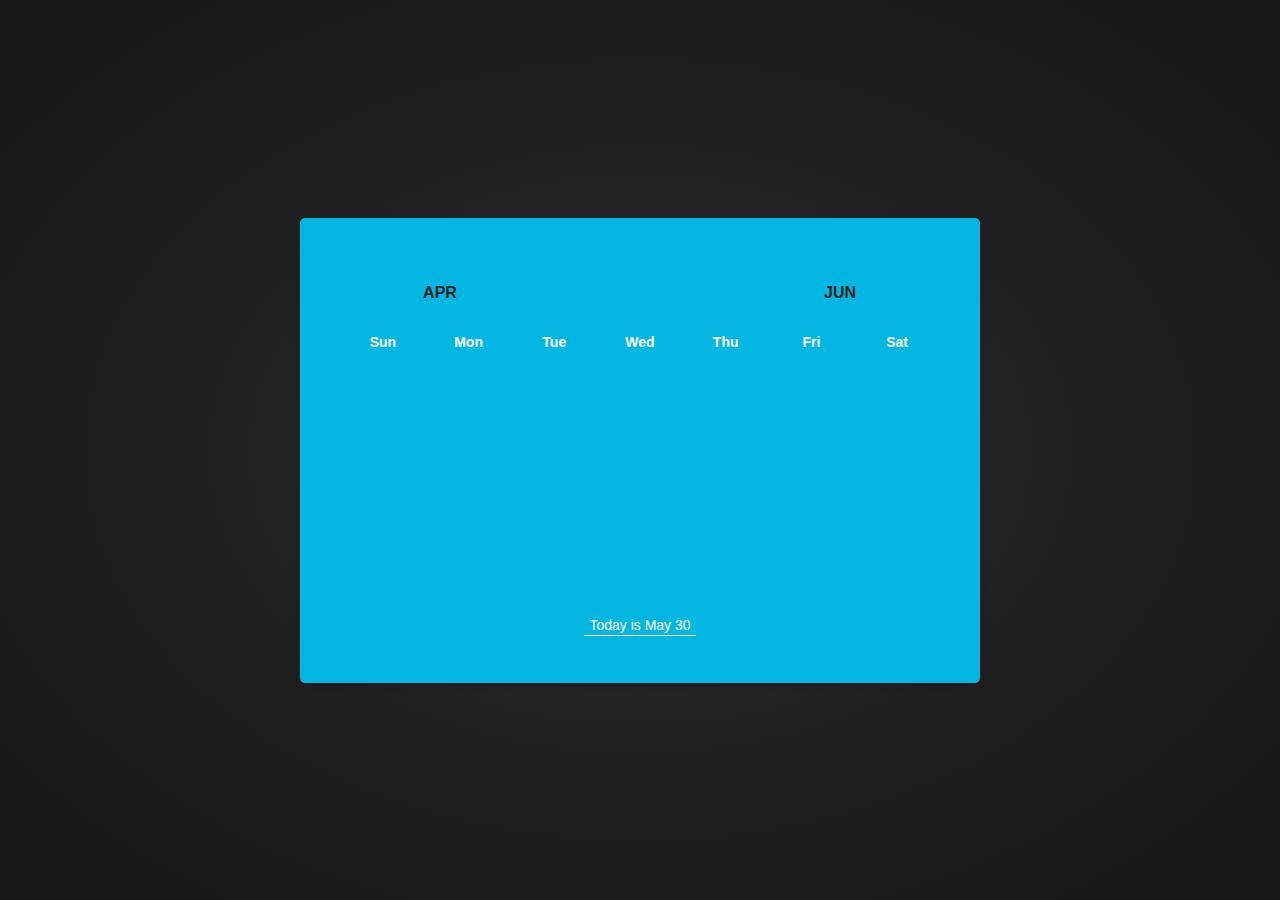
==== index.htm @ 045cc85c "Create index.htm" ====
<!DOCTYPE html>
<html lang="en" >

<head>
  <meta charset="UTF-8">
  <title>Calendar App</title>
  <meta name="viewport" content="width=device-width, initial-scale=1">

<link rel="stylesheet" type="text/css" href="style.css">


</head>

<body>

  <div class="calendar" id="calendar-app">
  <div class="calendar--day-view" id="day-view">
    <span class="day-view-exit" id="day-view-exit">&times;</span>
    <span class="day-view-date" id="day-view-date">MAY 29 2016</span>
    <div class="day-view-content">
      <div class="day-highlight">
        You <span class="day-events" id="day-events">had no events for today</span>. &nbsp; <span tabindex="0" onkeyup="if(event.keyCode != 13) return; this.click();" class="day-events-link" id="add-event" data-date>Add a new event?</span>
      </div>
      <div class="day-add-event" id="add-day-event-box" data-active="false">
        <div class="row">
          <div class="half">
            <label class="add-event-label">
               Name of event
              <input type="text" class="add-event-edit add-event-edit--long" placeholder="New event" id="input-add-event-name">

            </label>
          </div>
          <div class="qtr">
            <label class="add-event-label">
          Start Time
              <input type="text" class="add-event-edit" placeholder="8:15" id="input-add-event-start-time" data-options="1,2,3,4,5,6,7,8,9,10,11,12" data-format="datetime">
              <input type="text" class="add-event-edit" placeholder="am" id="input-add-event-start-ampm" data-options="a,p,am,pm">
            </label>
          </div>
          <div class="qtr">
            <label class="add-event-label">
          End Time
              <input type="text" class="add-event-edit" placeholder="9" id="input-add-event-end-time" data-options="1,2,3,4,5,6,7,8,9,10,11,12" data-format="datetime">
              <input type="text" class="add-event-edit" placeholder="am" id="input-add-event-end-ampm" data-options="a,p,am,pm">
            </label>
          </div>
          <div class="half">
            <a onkeyup="if(event.keyCode != 13) return; this.click();" tabindex="0" id="add-event-save" class="event-btn--save event-btn">save</a>
            <a tabindex="0" id="add-event-cancel" class="event-btn--cancel event-btn">cancel</a>
          </div>
        </div>

      </div>
      <div id="day-events-list" class="day-events-list">

      </div>
      <div class="day-inspiration-quote" id="inspirational-quote">
        Every child is an artist.  The problem is how to remain an artist once he grows up. �밣ablo Picasso
      </div>
    </div>
  </div>
  <div class="calendar--view" id="calendar-view">
    <div class="cview__month">
      <span class="cview__month-last" id="calendar-month-last">Apr</span>
      <span class="cview__month-current" id="calendar-month">May</span>
      <span class="cview__month-next" id="calendar-month-next">Jun</span>
    </div>
    <div class="cview__header">Sun</div>
    <div class="cview__header">Mon</div>
    <div class="cview__header">Tue</div>
    <div class="cview__header">Wed</div>
    <div class="cview__header">Thu</div>
    <div class="cview__header">Fri</div>
    <div class="cview__header">Sat</div>
    <div class="calendar--view" id="dates">
    </div>
  </div>
  <div class="footer">
    <span><span id="footer-date" class="footer__link">Today is May 30</span></span>
  </div>
</div>



    <script  src=" C:\Users\Phong Huynh (Admin)\Documents\Web Development\calendar\script.js "></script>




</body>

</html>
---- style.css ----
body{
  margin: 0;
  padding: 0;
  font-family: 'HelveticaNeue-Light', Helvetica Neue, Helvetica;
  display: flex;
  align-items:center;
  height: 100%;
  height: 100vh;
  min-height: 500px;
  background: rgba(76,76,76,1);
background: -moz-radial-gradient(center, ellipse cover, rgba(76,76,76,1) 0%, rgba(43,43,43,1) 0%, rgba(23,23,23,1) 91%, rgba(23,23,23,1) 100%);
background: -webkit-gradient(radial, center center, 0px, center center, 100%, color-stop(0%, rgba(76,76,76,1)), color-stop(0%, rgba(43,43,43,1)), color-stop(91%, rgba(23,23,23,1)), color-stop(100%, rgba(23,23,23,1)));
background: -webkit-radial-gradient(center, ellipse cover, rgba(76,76,76,1) 0%, rgba(43,43,43,1) 0%, rgba(23,23,23,1) 91%, rgba(23,23,23,1) 100%);
background: -o-radial-gradient(center, ellipse cover, rgba(76,76,76,1) 0%, rgba(43,43,43,1) 0%, rgba(23,23,23,1) 91%, rgba(23,23,23,1) 100%);
background: -ms-radial-gradient(center, ellipse cover, rgba(76,76,76,1) 0%, rgba(43,43,43,1) 0%, rgba(23,23,23,1) 91%, rgba(23,23,23,1) 100%);
background: radial-gradient(ellipse at center, rgba(76,76,76,1) 0%, rgba(43,43,43,1) 0%, rgba(23,23,23,1) 91%, rgba(23,23,23,1) 100%);
}
.calendar{
  color: #fff;
  margin: 10px auto;
  background: #04b6e2;
  padding: 60px 40px 80px 40px;
  width: 95%;
  max-width: 600px;
  height: 325px;
  border-radius: 5px;
  box-shadow: 0px 2px 6px rgba(2,2,2,0.2);
  position: relative;
}
.calendar__title{
  text-align: center;
}
.calendar--day-view{
  position: absolute;
  border-radius: 3px;
  top: -2.5%;
  left: -2.5%;
  width: 100%;
  height: 100%;
  background: rgba(255,255,255,1);
 box-shadow: 3px 12px 5px rgba(2,2,2,0.16);
  z-index: 2;
  overflow: hidden;
  transform: scale(0.9) translate(30px,30px);
  opacity: 0;
  visibility: hidden;
/*   border-radius: 5px; */
  display: none;
  align-items: flex-start;
  flex-wrap: wrap;
}
.day-view-content{
  color: #222;
  width: 100%;
  padding-top: 55px;
}
.day-highlight, .day-add-event{
  padding: 8px 10px;
  margin: 12px 15px;
  border-radius: 4px;
  background: #e7e8e8;
  color: #222;
  font-size: 14px;
  font-weight: 600;
  font-family: "Avenir", sans-serif;
}
.row{
  width: 100%;
  display: flex;
  flex-wrap: wrap;
  align-items: center;
}
.row .qtr{
  width: 40%;
}
.row .half{
  width: 100%;
}
@media (min-width: 800px){
  .row{
    flex-wrap: nowrap;
  }
  .row .half{
    width: 35%;
  }
  .row .qtr{
    width: 25%;
  }
}

.day-add-event{
  background: #04b6e2;
  color: #fff;
  padding: 16px;
  display: none;
  transform: translateY(-15px);
  opacity: 0;
}
.day-add-event[data-active="true"]{
  display: block;
  animation: popIn 250ms 1 forwards;
}
.add-event-label{
  padding: 10px 0;
  font-size: 18px;
  font-family: 'Avenir', sans-serif;
  color: #fff;
  font-weight: 400;
  font-size: 12px;
  color: rgba(255,255,255,0.8);
}
.add-event-edit{
  display: block;
  margin: 4px 0;
  max-width: 70%;
  border-bottom: 2px solid #fff;
  font-size: 18px;
  font-weight: 800;
  color: #fff;
}
.add-event-edit--long{
  max-width: 90%;
}

input.add-event-edit{
  border: none;
  border-bottom: 2px solid #fff;
  background: transparent;
  outline: none;
  font: inherit;
  color: #fff;
  font-size: 18px;
  font-weight: 800;
}
.add-event-edit--error, input.add-event-edit--error{
  border-color: #ff5151;
  animation: shake 300ms 1 forwards;
}
@keyframes shake {
  20%, 60%{
    transform: translateX(4px);
  }
  40%, 80%{
    transform: translateX(-4px);
  }
}
input.add-event-edit::-webkit-input-placeholder {
   color: #fff;
}

input.add-event-edit:-moz-placeholder { /* Firefox 18- */
   color: #fff;  
}

input.add-event-edit::-moz-placeholder {  /* Firefox 19+ */
   color: #fff;  
}

input.add-event-edit:-ms-input-placeholder {  
   color: #fff;  
}
.event-btn{
  padding: 3px 8px;
  border: 3px solid #fff;
  color: #fff;
  cursor: pointer;
  display: inline-block;
  width: 65px;
  margin: 5px 0;
  text-align: center;
}

.event-btn--save{
  border-color: #fff;
   background: #74c500;
  color: #fff;
  border-color: transparent;
}
.event-btn--save:hover{
  box-shadow: 0px 2px 4px rgba(2,2,2,0.2);
}
.event-btn--cancel{
  background: #ff5151;
  color: #fff;
  border-color: transparent;
}
.event-btn--cancel:hover{
  box-shadow: 0px 2px 4px rgba(2,2,2,0.2);
}
/* .add-event-btn:hover, .add.event-btn:focus{
  background: #00258e;
  box-shadow: 0px -1px 2px rgba(3,2,2,0.2);
} */
.day-highlight .day-events-link{
  border-bottom: 2px solid #222;
  padding: 0;
  cursor: pointer;
}
#add-event{
  color: #04b6e2;
  border-color: #04b6e2;
}
.day-view-exit{
  position: absolute;
  top: 24px;
  line-height: 1em;
  left: 22px;
  font-size: 22px;
  color: #252525;
  font-family: 'Avenir', sans-serif;
  font-weight: 800;
  cursor: pointer;
  opacity: 0;
  animation: popIn 200ms 1 forwards;
  text-transform: uppercase;
}
.day-view-date{
  position: absolute;
  top: 19px;
  right: 22px;
  text-align: right;
  font-size: 22px;
  font-family: 'Avenir', sans-serif;
  font-weight: 800;
  color: #393939;
  border-bottom: 2px solid #222;
  cursor: pointer;
}
.day-inspiration-quote{
  position: absolute;
/*   top: 90px; */
  margin-top: -40px;
  left: 10%;
  width: 80%;
  height: calc(100% - 110px);
  display: flex;
  flex-wrap: nowrap;
  align-items: center;
  font-size: 32px;
  font-weight: 800;
  letter-spacing: -1px;
  color: #ddd;
  line-height: 1.1em;
  font-family: 'Avenir', sans-serif;
  z-index: -1;
}
.day-event-list-ul{
  list-style: none;
  margin: auto;
  width: 95%;
  padding: 0;
  max-height: 300px;
  overflow: auto;
}
.day-event-list-ul li {
  padding: 10px;
  margin: 10px 0;
/*   background: #04b6e2; */
/*   box-shadow: 0px 1px 1px  rgba(2,2,2,0.5); */
  position: relative;
}
.event-dates small{
  font-size: 0.65em;
  color: #444;
}
.event-dates{
  font-weight: 800;
  font-family: 'Avenir', sans-serif;
  color: #04b6e2;
  font-size: 18px;
  text-transform: lowercase;
/*   position: relative; */
}
.event-delete{
  position: absolute;
  right: 10px;
  top: 0px;
  font-size: 12px;
  color: #f25656;
  cursor: pointer;
}
.event-name{
  font-size: 19px;
  font-family: 'Avenir', sans-serif;
  color: #222;
  padding:10px;
  background: #f7f7f7;
  margin: 2px 0;
  display: block;
  text-transform: initial;
}
.calendar--day-view-active{
  animation: popIn 200ms 1 forwards;
  visibility: visible;
  display: flex;
  transition: visibility 0ms;

}
.calendar--view{
  display: flex;
  flex-wrap: wrap;
  align-content: center;
  justify-content: flex-start;
  width: 100%;
}
.cview__month{
  width: 100%;
  text-align: center;
  font-weight: 800;
  font-size: 22px;
  font-family: 'Avenir', sans-serif;
  padding-bottom: 20px;
  color: #222;
  text-transform: uppercase;
  display: flex;
  flex-wrap: nowrap;
  align-items: baseline;
  justify-content: space-around;
}
.cview__month-last,.cview__month-next,.cview__month-current{
  width: 33.33333%;
  text-align: center;
  font-size: 16px;
  cursor: pointer;
  color: #222;
}
.cview__month-last:hover,.cview__month-next:hover{
  color: #fff;
}

.cview__month-current{
  font-size: 22px;
  cursor: default;
  animation: popIn 200ms 1 forwards;
  transform: translateY(20px);
  opacity: 0;
  position: relative;
}
.cview__month-reset{
  animation: none;
}
.cview__month-activate{
  animation: popIn 100ms 1 forwards;
}
.cview--spacer, .cview__header, .cview--date{
  width: 14.28571428571429%;
  max-width: 14.28571428571429%;
  padding: 10px;
  box-sizing: border-box;
  position: relative;
  text-align: center;
  overflow: hidden;
  text-overflow: clip;
  font-size: 14px;
  font-weight: 900;
}
.cview--date{
  font-size: 16px;
  font-weight: 400;
  cursor: pointer;
}
.has-events::after{
  border-radius:100%;
  animation: popIn 200ms 1 forwards;
  background: rgba(255,255,255,0.95);
  transform: scale(0);
  content: '';
  display: block;
  position: absolute;
  width: 8px;
  height: 8px;
  top: 8px;
  left: 12px;
  
}
.cview--date:hover::before{
  background: rgba(255,255,255,0.2);
}
.cview--date.today{
  color: #111;  
}
.cview--date.today::before{
  animation: popIn 200ms 1 forwards;
  background: rgba(255,255,255,0.2);
  transform: scale(0);
}
@keyframes popIn{

  100%{
    transform: scale(1);
    opacity: 1;
  }
}
.cview--date::before{
  width: 100%;
  height: 100%;
  position: absolute;
  top: 0;
  left: 0;
  content: '';
  transform: scale(0.8);
  z-index: 0;
}
.footer{
  width: 100%;
  bottom: 50px;
  left: 0;
  position: absolute;
  font-size: 14px;
  text-align: center;
}
.footer__link{
  cursor: pointer;
  padding: 2px 5px;
  border-bottom: 1px solid #fff;
}
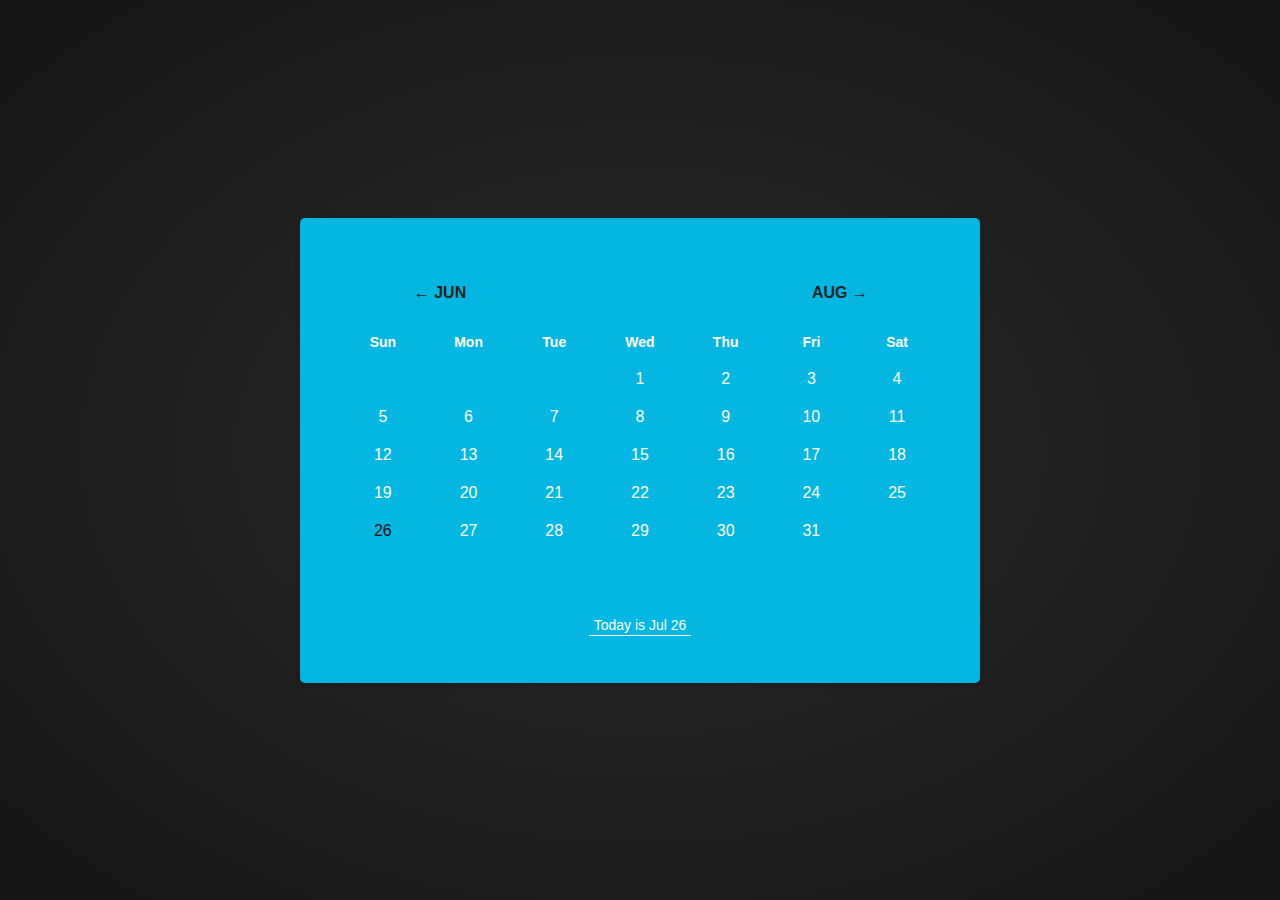
==== commit a8420615: "Update index.htm" ====
--- a/index.htm
+++ b/index.htm
@@ -82,7 +82,7 @@
 
 
 
-    <script  src=" C:\Users\Phong Huynh (Admin)\Documents\Web Development\calendar\script.js "></script>
+  <script src="script.js" type="text/javascript"></script>
 
 
 
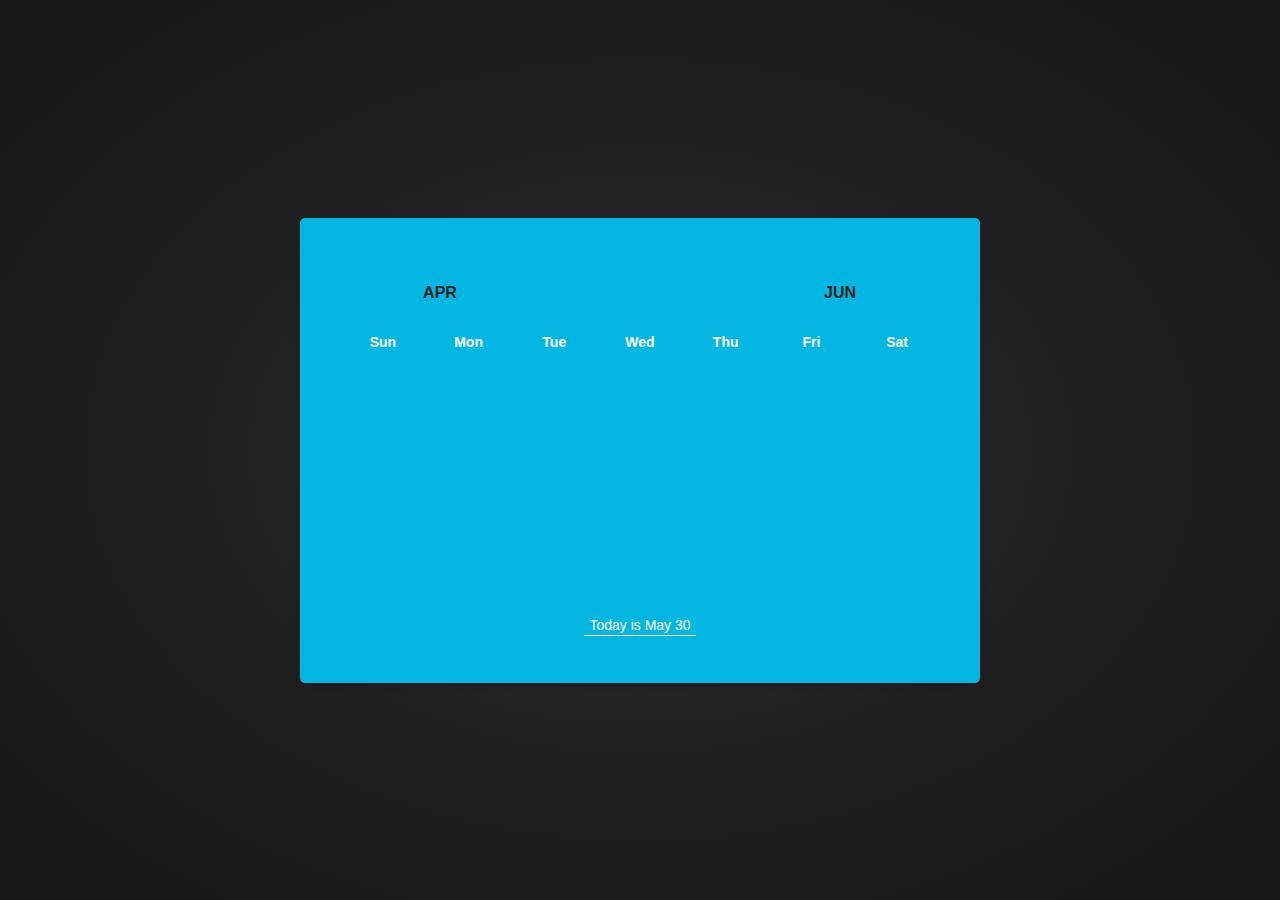
==== commit 27f43724: "Update index.htm" ====
--- a/index.htm
+++ b/index.htm
@@ -82,7 +82,7 @@
 
 
 
-  <script src="script.js" type="text/javascript"></script>
+<script src="https://github.com/phong5683/calender/blob/master/script.js" type="text/javascript"></script>
 
 
 
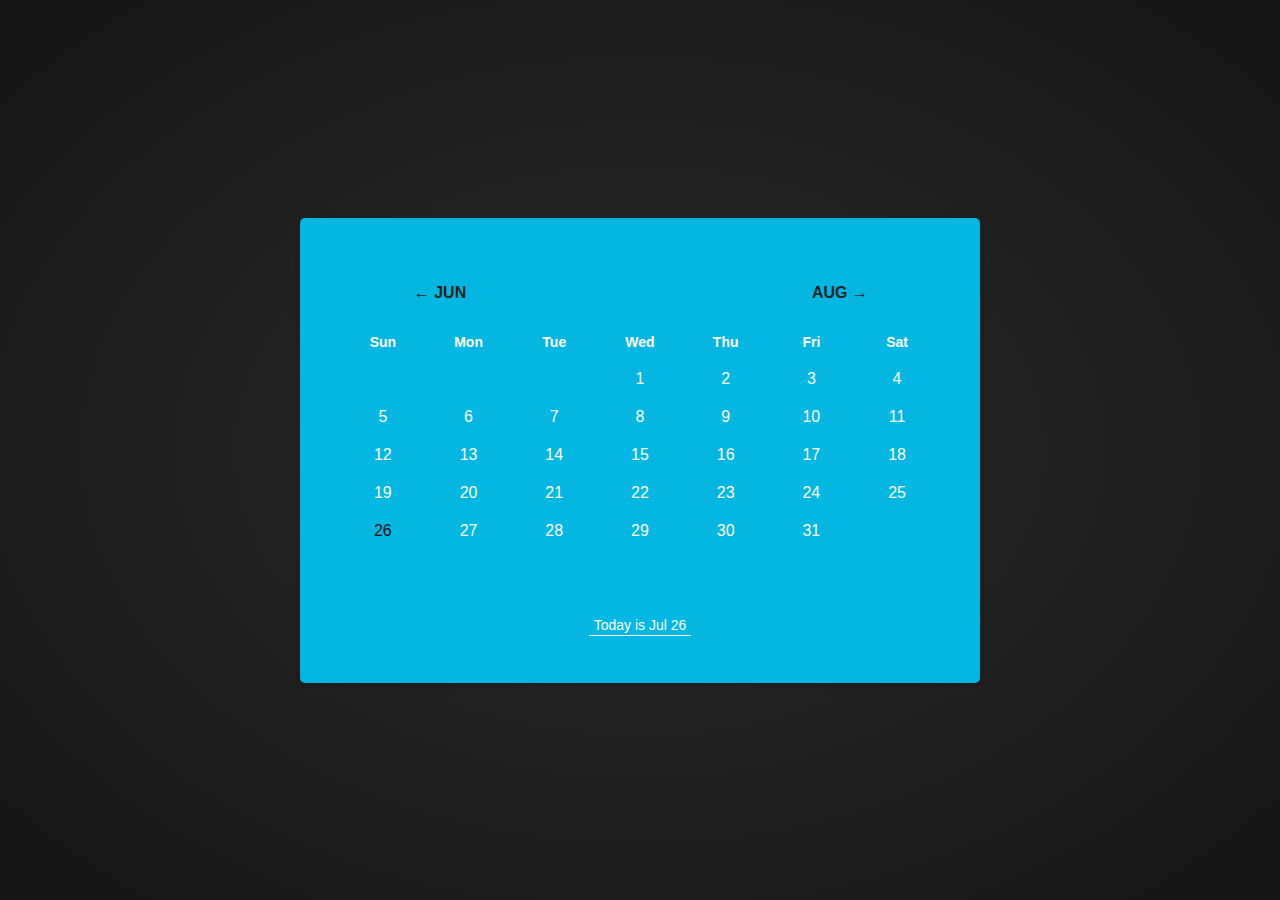
==== commit 13831a70: "Update index.htm" ====
--- a/index.htm
+++ b/index.htm
@@ -82,7 +82,7 @@
 
 
 
-<script src="https://github.com/phong5683/calender/blob/master/script.js" type="text/javascript"></script>
+<script src="script.js" type="text/javascript"></script>
 
 
 
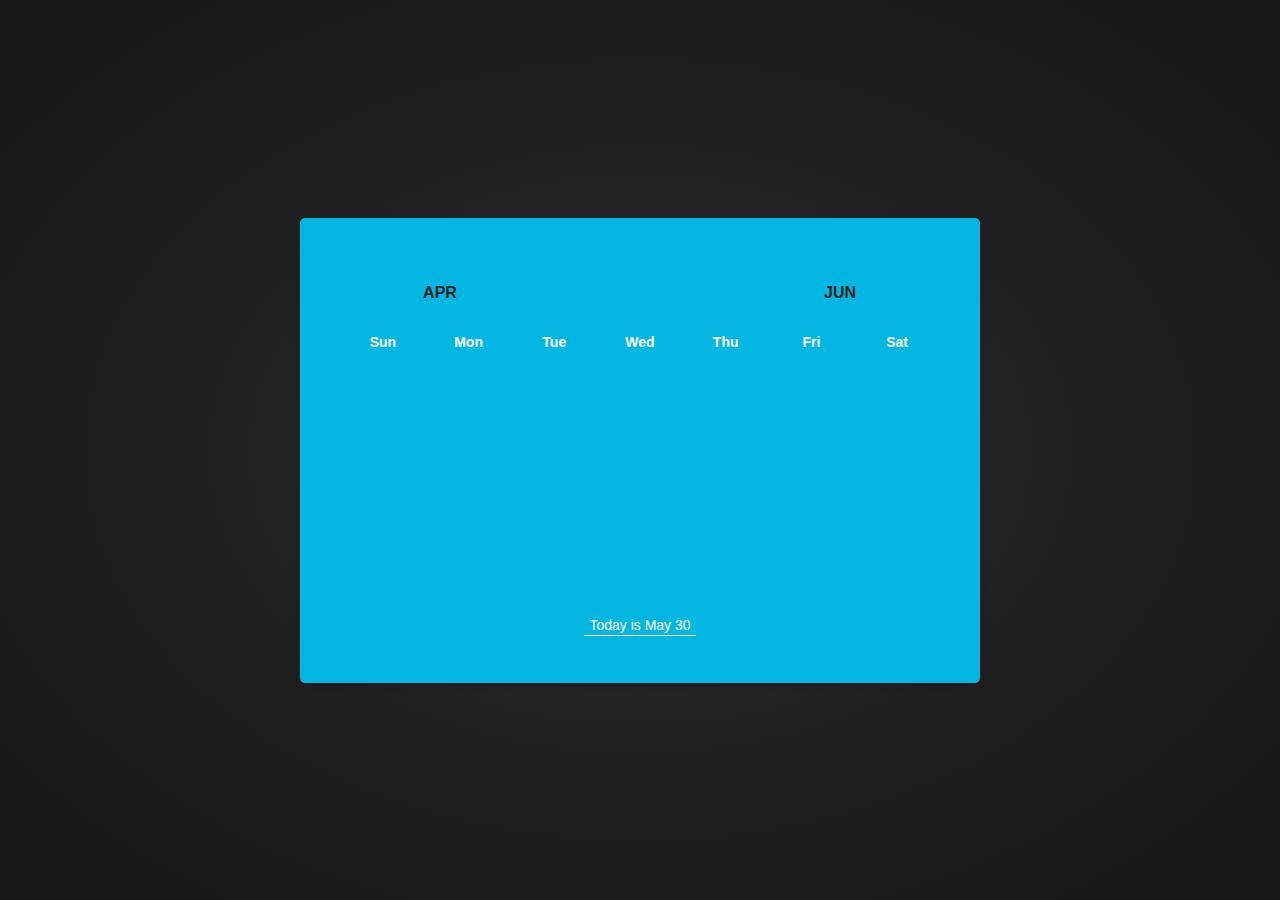
==== commit 1fd0e81d: "Update index.htm" ====
--- a/index.htm
+++ b/index.htm
@@ -82,7 +82,7 @@
 
 
 
-<script src="script.js" type="text/javascript"></script>
+<script src="https://github.com/phong5683/calender/blob/master/script.js" type="text/javascript"></script>
 
 
 
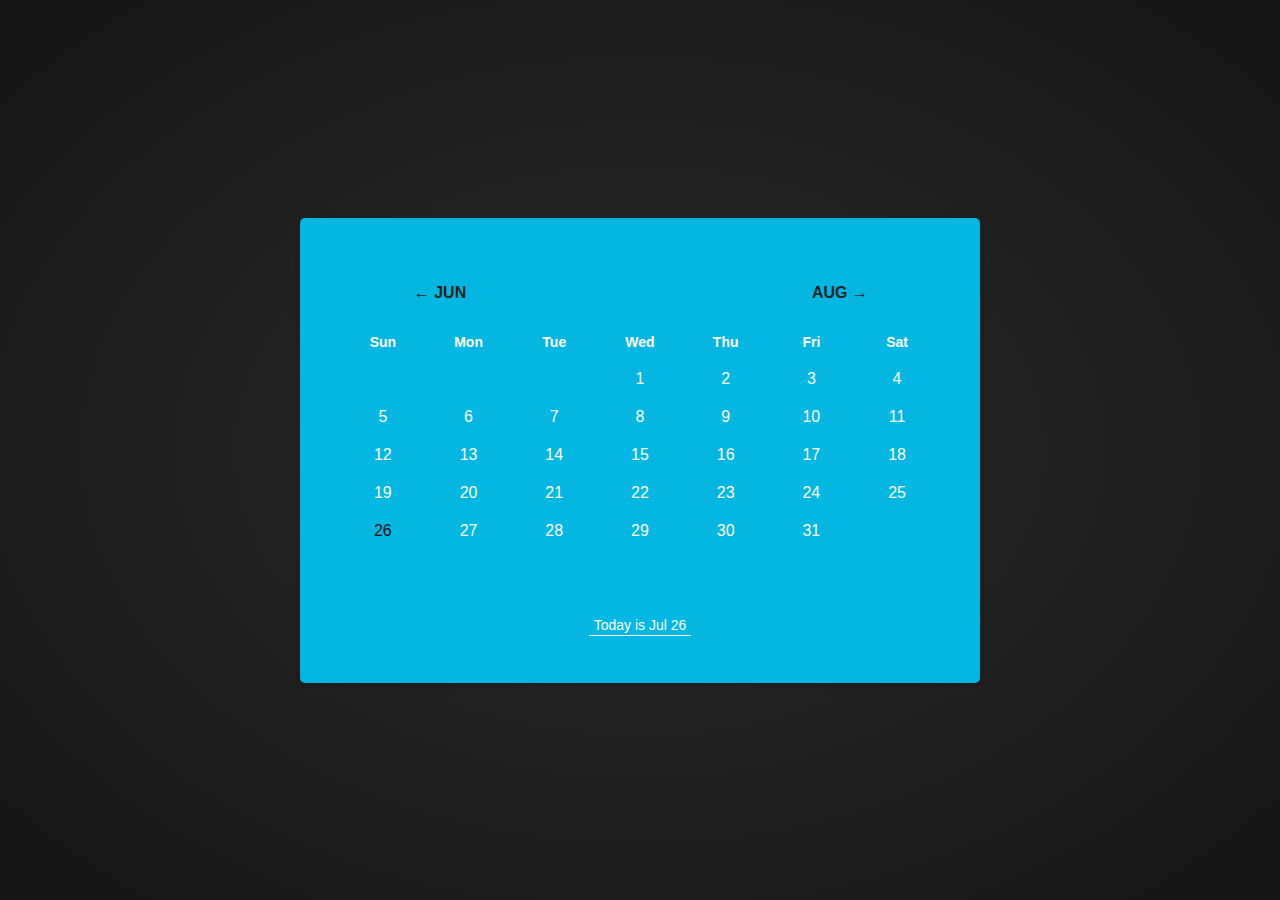
==== commit 3ef77ff0: "Update index.htm" ====
--- a/index.htm
+++ b/index.htm
@@ -82,7 +82,7 @@
 
 
 
-<script src="https://github.com/phong5683/calender/blob/master/script.js" type="text/javascript"></script>
+<script src="script.js" type="text/javascript"></script>
 
 
 
